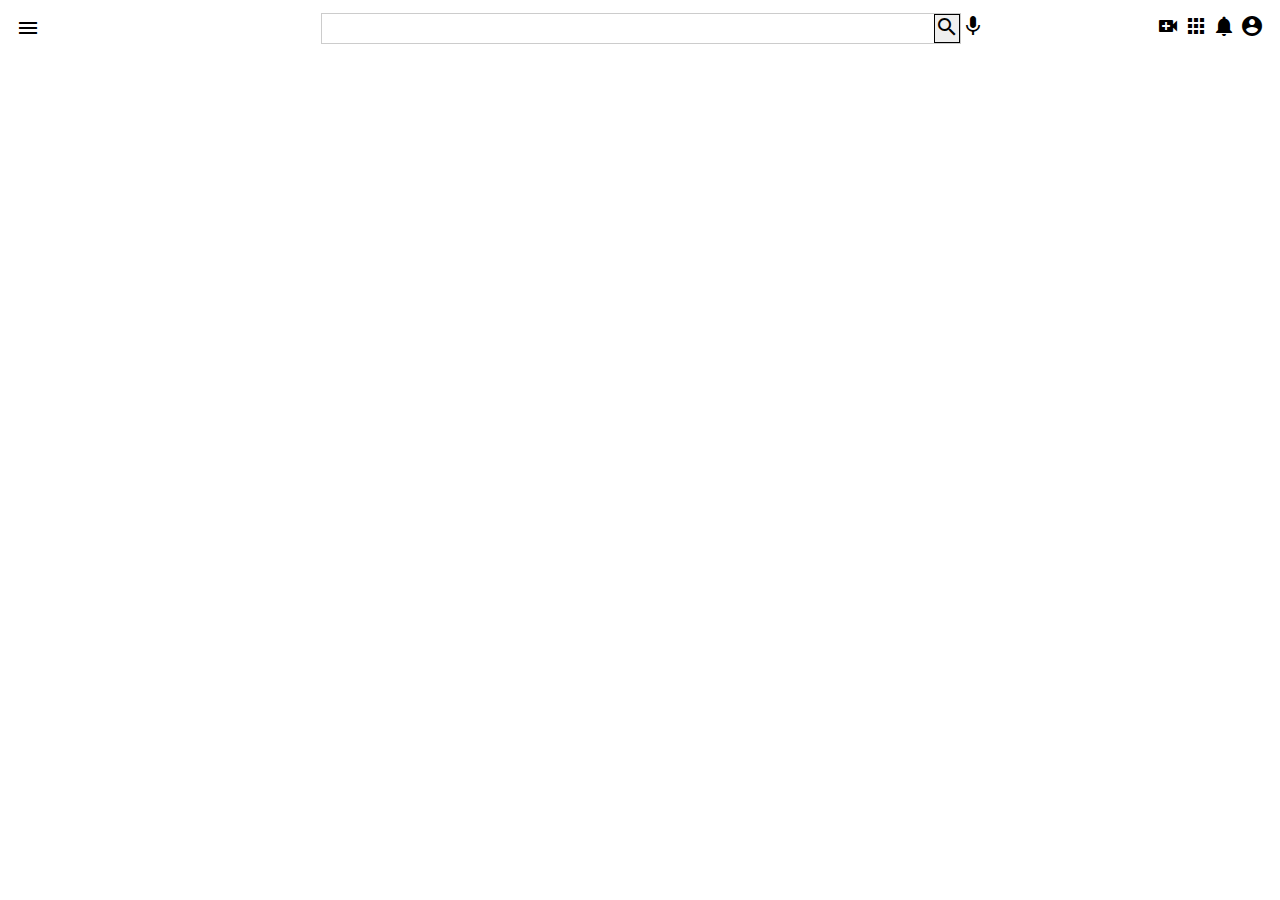
==== index.html @ 23adcd03 "added explorer page" ====
<!DOCTYPE html>
<html lang="en">
<head>
  <meta charset="UTF-8">
  <meta name="viewport" content="width=device-width, initial-scale=1.0">
  <title>YOUTUBE</title>
  <link rel="stylesheet" href="style.css">
  <link href="https://fonts.googleapis.com/icon?family=Material+Icons" rel="stylesheet">

</head>

<body>

  <div class="navbar"> 

    <div class="logo">

    <i class="material-icons">menu</i>

    <img src="https://www.vectorlogo.zone/logos/youtube/youtube-ar21.svg" alt="">

    </div>

    <div class="searchbar">

      <div class="search">

      <input type="text">

      <button> <i class="material-icons">search</i></button>

      </div>

      <i class="material-icons">keyboard_voice</i>

    </div>

    <div class="navigation-icons">

      <i class="material-icons">video_call</i>
      <i class="material-icons">apps</i>
      <i class="material-icons">notifications</i>
      <i class="material-icons">account_circle</i>

    </div>

  </div> 

  <div class="mainbody"> </div>
    <div class="categgories"> </div>
    <div class="videos"> </div> 

  

  
  
  
</body>
</html>
---- style.css ----
* {

  margin: 0;
  padding: 0;
  box-sizing: border-box;

}

/*:root {

  --clr-primary: red;

}*/

.navbar {

  display: flex;
  align-items: center;
  justify-content: space-between;
  height: 56px;
  padding: 0 16px;

}

.navbar .logo {

  display: flex;
  align-items: center;
}

.logo img {
  width: 100px;
  margin-left: 10px;
}

.navbar .searchbar {

  display: flex;

}

.search {
  display: flex;
  border: 1px solid #ccc;
  width: 640px;
}

.search input {
  border: none;
  width: 100%;
}

.search button {
  border: 1px solid black;
}
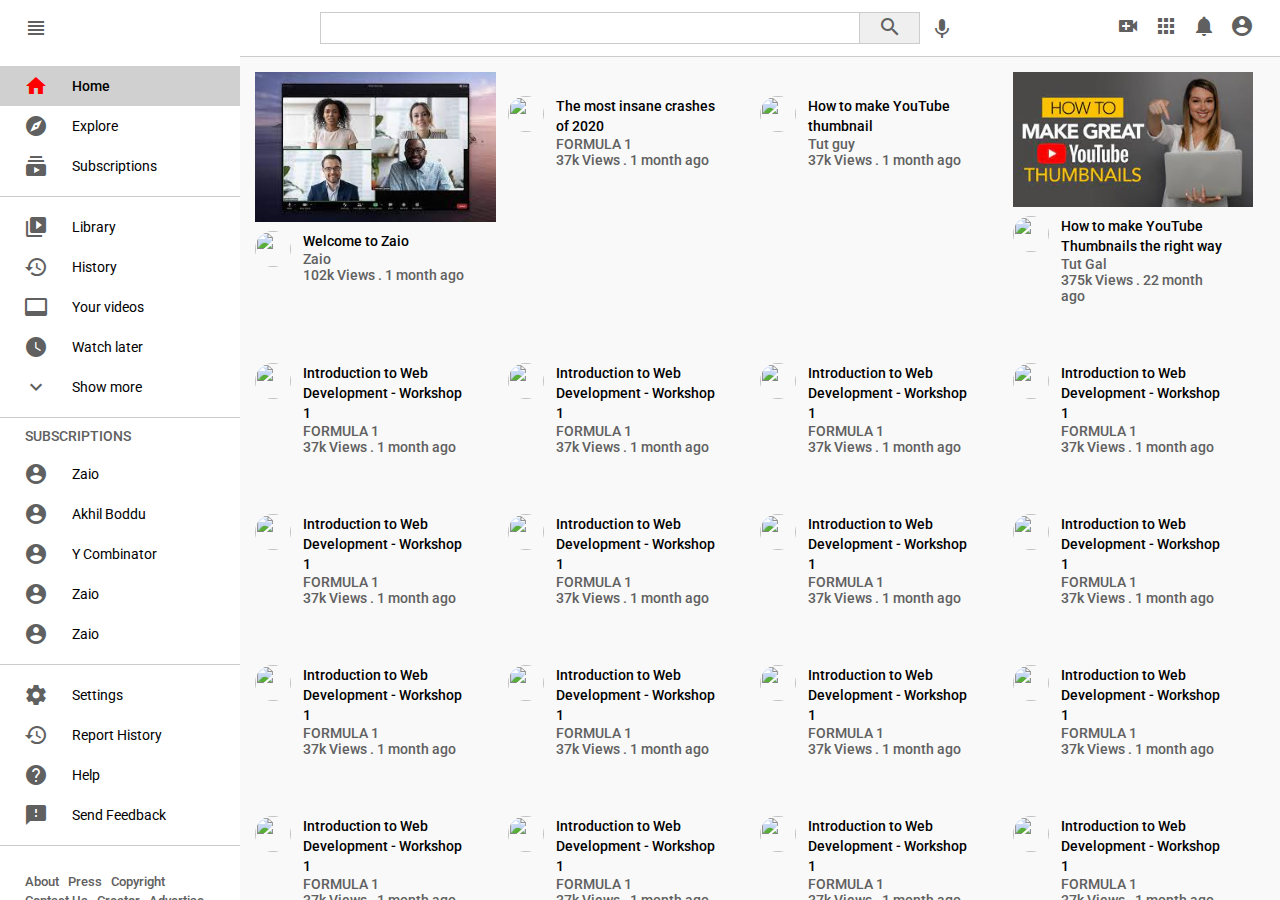
==== commit 528e8433: "Youtube code" ====
--- a/index.html
+++ b/index.html
@@ -1,59 +1,647 @@
 <!DOCTYPE html>
 <html lang="en">
-<head>
-  <meta charset="UTF-8">
-  <meta name="viewport" content="width=device-width, initial-scale=1.0">
-  <title>YOUTUBE</title>
-  <link rel="stylesheet" href="style.css">
-  <link href="https://fonts.googleapis.com/icon?family=Material+Icons" rel="stylesheet">
 
-</head>
+  <head>
+    <meta charset="UTF-8" />
+    <meta name="viewport" content="width=device-width, initial-scale=1.0" />
+    <meta http-equiv="X-UA-Compatible" content="ie=edge" />
+    <link rel="stylesheet" href="style.css">
+      <link href="https://fonts.googleapis.com/icon?family=Material+Icons" rel="stylesheet">
+    <title>YouTube</title>
+  </head>
 
-<body>
+  <body>
+    <div class="navbar">
+      <div class="logo">
+        <i class="material-icons">view_headline</i>
+        <img src="https://www.vectorlogo.zone/logos/youtube/youtube-ar21.svg" alt="">
+      </div>
+      <div class="searchbar">
+       <form class="search">
+        <input type="text" />
+        <button><i class="material-icons">search</i></button>
+       </form>
+       <i class="material-icons">keyboard_voice</i>
+      </div>
+      <div class="navigation-icons">
+       <i class="material-icons">video_call</i>
+       <i class="material-icons">apps</i>
+       <i class="material-icons">notifications</i>
+       <i class="material-icons">account_circle</i>
+      </div>
+    </div>
+    <div class="mainbody">
+      <div class="categories">
+          <div class="category-section">
+              <span class="category active">
+                  <i class="material-icons">home</i>
+                  Home
+              </span>
+              <span class="category">
+                  <i class="material-icons">explore</i>
+                  Explore
+              </span>
+              <span class="category">
+                  <i class="material-icons">subscriptions</i>
+                  Subscriptions
+              </span>
+          </div>
+          <div class="category-section">
+              <span class="category">
+                  <i class="material-icons">video_library</i>
+                  Library
+              </span>
+              <span class="category">
+                  <i class="material-icons">history</i>
+                  History
+              </span>
+              <span class="category">
+                  <i class="material-icons">video_label</i>
+                  Your videos
+              </span>
+              <span class="category">
+                  <i class="material-icons">watch_later</i>
+                  Watch later
+              </span>
+              <span class="category">
+                  <i class="material-icons">expand_more</i>
+                  Show more
+              </span>
+          </div>
+          <div class="category-section">
+              <p class="category_heading">SUBSCRIPTIONS</p>
+              <span class="category">
+                  <i class="material-icons">account_circle</i>
+                  Zaio
+              </span>
+              <span class="category">
+                  <i class="material-icons">account_circle</i>
+                  Akhil Boddu
+              </span>
+              <span class="category">
+                  <i class="material-icons">account_circle</i>
+                  Y Combinator
+              </span>
+              <span class="category">
+                  <i class="material-icons">account_circle</i>
+                  Zaio
+              </span>
+              <span class="category">
+                  <i class="material-icons">account_circle</i>
+                  Zaio
+              </span>
+          </div>
+          <div class="category-section">
+              <span class="category">
+                  <i class="material-icons">settings</i>
+                  Settings
+              </span>
+              <span class="category">
+                  <i class="material-icons">history</i>
+                  Report History
+              </span>
+              <span class="category">
+                  <i class="material-icons">help</i>
+                  Help
+              </span>
+              <span class="category">
+                  <i class="material-icons">feedback</i>
+                  Send Feedback
+              </span>
+          </div>
+          <div class="cagories-footer">
+              <div class="footer-section">
+                  <span>About</span>
+                  <span>Press</span>
+                  <span>Copyright</span>
+                  <span>Contact Us</span>
+                  <span>Creator</span>
+                  <span>Advertise</span>
+                  <span>Developers</span>
+              </div>
+              <div class="footer-section">
+                  <span>Terms</span>
+                  <span>Privacy</span>
+                  <span>Policy & Safety</span>
+                  <span>How YouTube works</span>
+                  <span>Test new features</span>
+              </div>
+              <span class="copyright">&copy; 2021 Zaio YouTube Clone</span>
+          </div>
+      </div>
+      <div class="videos">
+          <div class="video-grid">
+              <div class="video">
+                  <div class="thumbnail">
+                      <img src="[data-uri]" alt="">
+                  </div>
+                  <div class="details">
+                      <div class="profile">
+                          <img src="https://yt3.ggpht.com/ytc/AOPolaRvvUvn6t9MtTRGuFcz7Ba1f1T6BKYZ01egnEWJ=s68-c-k-c0x00ffffff-no-rj" alt="">
+                      </div>
+                      <div class="video-details">
+                          <p>Welcome to Zaio</p>
+                          <div class="posted-by">
+                          <span>Zaio</span>
+                        <div class="views-date">
+                          <span>102k Views</span>
+                          <span>.</span>
+                          <span>1 month ago</span>
+                        </div>
+                      </div>
+                    </div>  
+                  </div>
+              </div>
+              <div class="video">
+                  <div class="thumbnail">
+                      <img src="https://i.ytimg.com/vi/x45fLUTHCuk/hq720.jpg?sqp=-oaymwE2COgCEMoBSFXyq4qpAygIARUAAIhCGAFwAcABBvABAfgB_gmAAtAFigIMCAAQARhiIGIoYjAP&rs=AOn4CLCMFwG1bOKm2ItnzoeDYCLpEWwh1Q" alt="">
+                  </div>
+                  <div class="details">
+                      <div class="profile">
+                          <img src="https://yt3.ggpht.com/tyLW5LsJGwr4ViM30OeYbuLcu_MXfpRzP8y-X9_aKfTNJeMFHmnNbPyxxhaFDA9NRgwEu9mT-g=s68-c-k-c0x00ffffff-no-rj" alt="">
+                      </div>
+                      <div class="video-details">
+                          <p>The most insane crashes of 2020</p>
+                          <div class="posted-by">
+                          <span>FORMULA 1</span>
+                        <div class="views-date">
+                          <span>37k Views</span>
+                          <span>.</span>
+                          <span>1 month ago</span>
+                        </div>
+                      </div>
+                    </div>  
+                  </div>
+              </div>
+              <div class="video">
+                  <div class="thumbnail">
+                      <img src="https://encrypted-tbn0.gstatic.com/images?q=tbn:ANd9GcSt1IgIUzbvxkidENOl2DQWSuwx4o3snyBbKg&usqp=CAU" alt="">
+                  </div>
+                  <div class="details">
+                      <div class="profile">
+                          <img src="https://yt3.ggpht.com/5q85ZXh7uwNuW8GASY8-J3J8E4EJuRYyFvf3ju_meI0CXw4Q23hXShY80y-AaO5SJLqh3jT6Tw=s68-c-k-c0x00ffffff-no-rj" alt="">
+                      </div>
+                      <div class="video-details">
+                          <p>How to make YouTube thumbnail</p>
+                          <div class="posted-by">
+                          <span>Tut guy</span>
+                        <div class="views-date">
+                          <span>37k Views</span>
+                          <span>.</span>
+                          <span>1 month ago</span>
+                        </div>
+                      </div>
+                    </div>           
+                  </div>
+              </div>
+              <div class="video">
+                  <div class="thumbnail">
+                      <img src="[data-uri]" alt="">
+                  </div>
+                  <div class="details">
+                      <div class="profile">
+                          <img src="https://yt3.ggpht.com/X9eoDIB9cgb1s-kvATRs1lQDcU4Fjc15NDV9s9FF8ck7IsA8u7OdijaernoDV9LLdePgjlt_=s68-c-k-c0x00ffffff-no-rj" alt="">
+                      </div>
+                      <div class="video-details">
+                          <p>How to make YouTube Thumbnails the right way</p>
+                          <div class="posted-by">
+                          <span>Tut Gal</span>
+                        <div class="views-date">
+                          <span>375k Views</span>
+                          <span>.</span>
+                          <span>22 month ago</span>
+                        </div>
+                      </div>
+                    </div>  
+                  </div>
+              </div>
 
-  <div class="navbar"> 
+              <div class="video">
+                  <div class="thumbnail">
+                      <img src="https://encrypted-tbn0.gstatic.com/images?q=tbn:ANd9GcSt1IgIUzbvxkidENOl2DQWSuwx4o3snyBbKg&usqp=CAU" alt="">
+                  </div>
+                  <div class="details">
+                      <div class="profile">
+                          <img src="https://yt3.ggpht.com/ytc/AOPolaRvvUvn6t9MtTRGuFcz7Ba1f1T6BKYZ01egnEWJ=s68-c-k-c0x00ffffff-no-rj" alt="">
+                      </div>
+                      <div class="video-details">
+                          <p>Introduction to Web Development - Workshop 1</p>
+                          <div class="posted-by">
+                          <span>FORMULA 1</span>
+                        <div class="views-date">
+                          <span>37k Views</span>
+                          <span>.</span>
+                          <span>1 month ago</span>
+                        </div>
+                      </div>
+                    </div>  
+                  </div>
+              </div>
+              <div class="video">
+                  <div class="thumbnail">
+                      <img src="https://encrypted-tbn0.gstatic.com/images?q=tbn:ANd9GcSt1IgIUzbvxkidENOl2DQWSuwx4o3snyBbKg&usqp=CAU" alt="">
+                  </div>
+                  <div class="details">
+                      <div class="profile">
+                          <img src="https://yt3.ggpht.com/tyLW5LsJGwr4ViM30OeYbuLcu_MXfpRzP8y-X9_aKfTNJeMFHmnNbPyxxhaFDA9NRgwEu9mT-g=s68-c-k-c0x00ffffff-no-rj" alt="">
+                      </div>
+                      <div class="video-details">
+                          <p>Introduction to Web Development - Workshop 1</p>
+                          <div class="posted-by">
+                          <span>FORMULA 1</span>
+                        <div class="views-date">
+                          <span>37k Views</span>
+                          <span>.</span>
+                          <span>1 month ago</span>
+                        </div>
+                      </div>
+                    </div>  
+                  </div>
+              </div>
+              <div class="video">
+                  <div class="thumbnail">
+                      <img src="https://encrypted-tbn0.gstatic.com/images?q=tbn:ANd9GcSt1IgIUzbvxkidENOl2DQWSuwx4o3snyBbKg&usqp=CAU" alt="">
+                  </div>
+                  <div class="details">
+                      <div class="profile">
+                          <img src="https://yt3.ggpht.com/5q85ZXh7uwNuW8GASY8-J3J8E4EJuRYyFvf3ju_meI0CXw4Q23hXShY80y-AaO5SJLqh3jT6Tw=s68-c-k-c0x00ffffff-no-rj" alt="">
+                      </div>
+                      <div class="video-details">
+                          <p>Introduction to Web Development - Workshop 1</p>
+                          <div class="posted-by">
+                          <span>FORMULA 1</span>
+                        <div class="views-date">
+                          <span>37k Views</span>
+                          <span>.</span>
+                          <span>1 month ago</span>
+                        </div>
+                      </div>
+                    </div>           
+                  </div>
+              </div>
+              <div class="video">
+                  <div class="thumbnail">
+                      <img src="https://encrypted-tbn0.gstatic.com/images?q=tbn:ANd9GcSt1IgIUzbvxkidENOl2DQWSuwx4o3snyBbKg&usqp=CAU" alt="">
+                  </div>
+                  <div class="details">
+                      <div class="profile">
+                          <img src="https://yt3.ggpht.com/X9eoDIB9cgb1s-kvATRs1lQDcU4Fjc15NDV9s9FF8ck7IsA8u7OdijaernoDV9LLdePgjlt_=s68-c-k-c0x00ffffff-no-rj" alt="">
+                      </div>
+                      <div class="video-details">
+                          <p>Introduction to Web Development - Workshop 1</p>
+                          <div class="posted-by">
+                          <span>FORMULA 1</span>
+                        <div class="views-date">
+                          <span>37k Views</span>
+                          <span>.</span>
+                          <span>1 month ago</span>
+                        </div>
+                      </div>
+                    </div>  
+                  </div>
+              </div>
 
-    <div class="logo">
+              <div class="video">
+                  <div class="thumbnail">
+                      <img src="https://encrypted-tbn0.gstatic.com/images?q=tbn:ANd9GcSt1IgIUzbvxkidENOl2DQWSuwx4o3snyBbKg&usqp=CAU" alt="">
+                  </div>
+                  <div class="details">
+                      <div class="profile">
+                          <img src="https://yt3.ggpht.com/ytc/AOPolaRvvUvn6t9MtTRGuFcz7Ba1f1T6BKYZ01egnEWJ=s68-c-k-c0x00ffffff-no-rj" alt="">
+                      </div>
+                      <div class="video-details">
+                          <p>Introduction to Web Development - Workshop 1</p>
+                          <div class="posted-by">
+                          <span>FORMULA 1</span>
+                        <div class="views-date">
+                          <span>37k Views</span>
+                          <span>.</span>
+                          <span>1 month ago</span>
+                        </div>
+                      </div>
+                    </div>  
+                  </div>
+              </div>
+              <div class="video">
+                  <div class="thumbnail">
+                      <img src="https://encrypted-tbn0.gstatic.com/images?q=tbn:ANd9GcSt1IgIUzbvxkidENOl2DQWSuwx4o3snyBbKg&usqp=CAU" alt="">
+                  </div>
+                  <div class="details">
+                      <div class="profile">
+                          <img src="https://yt3.ggpht.com/tyLW5LsJGwr4ViM30OeYbuLcu_MXfpRzP8y-X9_aKfTNJeMFHmnNbPyxxhaFDA9NRgwEu9mT-g=s68-c-k-c0x00ffffff-no-rj" alt="">
+                      </div>
+                      <div class="video-details">
+                          <p>Introduction to Web Development - Workshop 1</p>
+                          <div class="posted-by">
+                          <span>FORMULA 1</span>
+                        <div class="views-date">
+                          <span>37k Views</span>
+                          <span>.</span>
+                          <span>1 month ago</span>
+                        </div>
+                      </div>
+                    </div>  
+                  </div>
+              </div>
+              <div class="video">
+                  <div class="thumbnail">
+                      <img src="https://encrypted-tbn0.gstatic.com/images?q=tbn:ANd9GcSt1IgIUzbvxkidENOl2DQWSuwx4o3snyBbKg&usqp=CAU" alt="">
+                  </div>
+                  <div class="details">
+                      <div class="profile">
+                          <img src="https://yt3.ggpht.com/5q85ZXh7uwNuW8GASY8-J3J8E4EJuRYyFvf3ju_meI0CXw4Q23hXShY80y-AaO5SJLqh3jT6Tw=s68-c-k-c0x00ffffff-no-rj" alt="">
+                      </div>
+                      <div class="video-details">
+                          <p>Introduction to Web Development - Workshop 1</p>
+                          <div class="posted-by">
+                          <span>FORMULA 1</span>
+                        <div class="views-date">
+                          <span>37k Views</span>
+                          <span>.</span>
+                          <span>1 month ago</span>
+                        </div>
+                      </div>
+                    </div>           
+                  </div>
+              </div>
+              <div class="video">
+                  <div class="thumbnail">
+                      <img src="https://encrypted-tbn0.gstatic.com/images?q=tbn:ANd9GcSt1IgIUzbvxkidENOl2DQWSuwx4o3snyBbKg&usqp=CAU" alt="">
+                  </div>
+                  <div class="details">
+                      <div class="profile">
+                          <img src="https://yt3.ggpht.com/X9eoDIB9cgb1s-kvATRs1lQDcU4Fjc15NDV9s9FF8ck7IsA8u7OdijaernoDV9LLdePgjlt_=s68-c-k-c0x00ffffff-no-rj" alt="">
+                      </div>
+                      <div class="video-details">
+                          <p>Introduction to Web Development - Workshop 1</p>
+                          <div class="posted-by">
+                          <span>FORMULA 1</span>
+                        <div class="views-date">
+                          <span>37k Views</span>
+                          <span>.</span>
+                          <span>1 month ago</span>
+                        </div>
+                      </div>
+                    </div>  
+                  </div>
+              </div>
 
-    <i class="material-icons">menu</i>
+              <div class="video">
+                  <div class="thumbnail">
+                      <img src="https://encrypted-tbn0.gstatic.com/images?q=tbn:ANd9GcSt1IgIUzbvxkidENOl2DQWSuwx4o3snyBbKg&usqp=CAU" alt="">
+                  </div>
+                  <div class="details">
+                      <div class="profile">
+                          <img src="https://yt3.ggpht.com/ytc/AOPolaRvvUvn6t9MtTRGuFcz7Ba1f1T6BKYZ01egnEWJ=s68-c-k-c0x00ffffff-no-rj" alt="">
+                      </div>
+                      <div class="video-details">
+                          <p>Introduction to Web Development - Workshop 1</p>
+                          <div class="posted-by">
+                          <span>FORMULA 1</span>
+                        <div class="views-date">
+                          <span>37k Views</span>
+                          <span>.</span>
+                          <span>1 month ago</span>
+                        </div>
+                      </div>
+                    </div>  
+                  </div>
+              </div>
+              <div class="video">
+                  <div class="thumbnail">
+                      <img src="https://encrypted-tbn0.gstatic.com/images?q=tbn:ANd9GcSt1IgIUzbvxkidENOl2DQWSuwx4o3snyBbKg&usqp=CAU" alt="">
+                  </div>
+                  <div class="details">
+                      <div class="profile">
+                          <img src="https://yt3.ggpht.com/tyLW5LsJGwr4ViM30OeYbuLcu_MXfpRzP8y-X9_aKfTNJeMFHmnNbPyxxhaFDA9NRgwEu9mT-g=s68-c-k-c0x00ffffff-no-rj" alt="">
+                      </div>
+                      <div class="video-details">
+                          <p>Introduction to Web Development - Workshop 1</p>
+                          <div class="posted-by">
+                          <span>FORMULA 1</span>
+                        <div class="views-date">
+                          <span>37k Views</span>
+                          <span>.</span>
+                          <span>1 month ago</span>
+                        </div>
+                      </div>
+                    </div>  
+                  </div>
+              </div>
+              <div class="video">
+                  <div class="thumbnail">
+                      <img src="https://encrypted-tbn0.gstatic.com/images?q=tbn:ANd9GcSt1IgIUzbvxkidENOl2DQWSuwx4o3snyBbKg&usqp=CAU" alt="">
+                  </div>
+                  <div class="details">
+                      <div class="profile">
+                          <img src="https://yt3.ggpht.com/5q85ZXh7uwNuW8GASY8-J3J8E4EJuRYyFvf3ju_meI0CXw4Q23hXShY80y-AaO5SJLqh3jT6Tw=s68-c-k-c0x00ffffff-no-rj" alt="">
+                      </div>
+                      <div class="video-details">
+                          <p>Introduction to Web Development - Workshop 1</p>
+                          <div class="posted-by">
+                          <span>FORMULA 1</span>
+                        <div class="views-date">
+                          <span>37k Views</span>
+                          <span>.</span>
+                          <span>1 month ago</span>
+                        </div>
+                      </div>
+                    </div>           
+                  </div>
+              </div>
+              <div class="video">
+                  <div class="thumbnail">
+                      <img src="https://encrypted-tbn0.gstatic.com/images?q=tbn:ANd9GcSt1IgIUzbvxkidENOl2DQWSuwx4o3snyBbKg&usqp=CAU" alt="">
+                  </div>
+                  <div class="details">
+                      <div class="profile">
+                          <img src="https://yt3.ggpht.com/X9eoDIB9cgb1s-kvATRs1lQDcU4Fjc15NDV9s9FF8ck7IsA8u7OdijaernoDV9LLdePgjlt_=s68-c-k-c0x00ffffff-no-rj" alt="">
+                      </div>
+                      <div class="video-details">
+                          <p>Introduction to Web Development - Workshop 1</p>
+                          <div class="posted-by">
+                          <span>FORMULA 1</span>
+                        <div class="views-date">
+                          <span>37k Views</span>
+                          <span>.</span>
+                          <span>1 month ago</span>
+                        </div>
+                      </div>
+                    </div>  
+                  </div>
+              </div>
 
-    <img src="https://www.vectorlogo.zone/logos/youtube/youtube-ar21.svg" alt="">
+              <div class="video">
+                  <div class="thumbnail">
+                      <img src="https://encrypted-tbn0.gstatic.com/images?q=tbn:ANd9GcSt1IgIUzbvxkidENOl2DQWSuwx4o3snyBbKg&usqp=CAU" alt="">
+                  </div>
+                  <div class="details">
+                      <div class="profile">
+                          <img src="https://yt3.ggpht.com/ytc/AOPolaRvvUvn6t9MtTRGuFcz7Ba1f1T6BKYZ01egnEWJ=s68-c-k-c0x00ffffff-no-rj" alt="">
+                      </div>
+                      <div class="video-details">
+                          <p>Introduction to Web Development - Workshop 1</p>
+                          <div class="posted-by">
+                          <span>FORMULA 1</span>
+                        <div class="views-date">
+                          <span>37k Views</span>
+                          <span>.</span>
+                          <span>1 month ago</span>
+                        </div>
+                      </div>
+                    </div>  
+                  </div>
+              </div>
+              <div class="video">
+                  <div class="thumbnail">
+                      <img src="https://encrypted-tbn0.gstatic.com/images?q=tbn:ANd9GcSt1IgIUzbvxkidENOl2DQWSuwx4o3snyBbKg&usqp=CAU" alt="">
+                  </div>
+                  <div class="details">
+                      <div class="profile">
+                          <img src="https://yt3.ggpht.com/tyLW5LsJGwr4ViM30OeYbuLcu_MXfpRzP8y-X9_aKfTNJeMFHmnNbPyxxhaFDA9NRgwEu9mT-g=s68-c-k-c0x00ffffff-no-rj" alt="">
+                      </div>
+                      <div class="video-details">
+                          <p>Introduction to Web Development - Workshop 1</p>
+                          <div class="posted-by">
+                          <span>FORMULA 1</span>
+                        <div class="views-date">
+                          <span>37k Views</span>
+                          <span>.</span>
+                          <span>1 month ago</span>
+                        </div>
+                      </div>
+                    </div>  
+                  </div>
+              </div>
+              <div class="video">
+                  <div class="thumbnail">
+                      <img src="https://encrypted-tbn0.gstatic.com/images?q=tbn:ANd9GcSt1IgIUzbvxkidENOl2DQWSuwx4o3snyBbKg&usqp=CAU" alt="">
+                  </div>
+                  <div class="details">
+                      <div class="profile">
+                          <img src="https://yt3.ggpht.com/5q85ZXh7uwNuW8GASY8-J3J8E4EJuRYyFvf3ju_meI0CXw4Q23hXShY80y-AaO5SJLqh3jT6Tw=s68-c-k-c0x00ffffff-no-rj" alt="">
+                      </div>
+                      <div class="video-details">
+                          <p>Introduction to Web Development - Workshop 1</p>
+                          <div class="posted-by">
+                          <span>FORMULA 1</span>
+                        <div class="views-date">
+                          <span>37k Views</span>
+                          <span>.</span>
+                          <span>1 month ago</span>
+                        </div>
+                      </div>
+                    </div>           
+                  </div>
+              </div>
+              <div class="video">
+                  <div class="thumbnail">
+                      <img src="https://encrypted-tbn0.gstatic.com/images?q=tbn:ANd9GcSt1IgIUzbvxkidENOl2DQWSuwx4o3snyBbKg&usqp=CAU" alt="">
+                  </div>
+                  <div class="details">
+                      <div class="profile">
+                          <img src="https://yt3.ggpht.com/X9eoDIB9cgb1s-kvATRs1lQDcU4Fjc15NDV9s9FF8ck7IsA8u7OdijaernoDV9LLdePgjlt_=s68-c-k-c0x00ffffff-no-rj" alt="">
+                      </div>
+                      <div class="video-details">
+                          <p>Introduction to Web Development - Workshop 1</p>
+                          <div class="posted-by">
+                          <span>FORMULA 1</span>
+                        <div class="views-date">
+                          <span>37k Views</span>
+                          <span>.</span>
+                          <span>1 month ago</span>
+                        </div>
+                      </div>
+                    </div>  
+                  </div>
+              </div>
 
+              <div class="video">
+                  <div class="thumbnail">
+                      <img src="https://encrypted-tbn0.gstatic.com/images?q=tbn:ANd9GcSt1IgIUzbvxkidENOl2DQWSuwx4o3snyBbKg&usqp=CAU" alt="">
+                  </div>
+                  <div class="details">
+                      <div class="profile">
+                          <img src="https://yt3.ggpht.com/ytc/AOPolaRvvUvn6t9MtTRGuFcz7Ba1f1T6BKYZ01egnEWJ=s68-c-k-c0x00ffffff-no-rj" alt="">
+                      </div>
+                      <div class="video-details">
+                          <p>Introduction to Web Development - Workshop 1</p>
+                          <div class="posted-by">
+                          <span>FORMULA 1</span>
+                        <div class="views-date">
+                          <span>37k Views</span>
+                          <span>.</span>
+                          <span>1 month ago</span>
+                        </div>
+                      </div>
+                    </div>  
+                  </div>
+              </div>
+              <div class="video">
+                  <div class="thumbnail">
+                      <img src="https://encrypted-tbn0.gstatic.com/images?q=tbn:ANd9GcSt1IgIUzbvxkidENOl2DQWSuwx4o3snyBbKg&usqp=CAU" alt="">
+                  </div>
+                  <div class="details">
+                      <div class="profile">
+                          <img src="https://yt3.ggpht.com/tyLW5LsJGwr4ViM30OeYbuLcu_MXfpRzP8y-X9_aKfTNJeMFHmnNbPyxxhaFDA9NRgwEu9mT-g=s68-c-k-c0x00ffffff-no-rj" alt="">
+                      </div>
+                      <div class="video-details">
+                          <p>Introduction to Web Development - Workshop 1</p>
+                          <div class="posted-by">
+                          <span>FORMULA 1</span>
+                        <div class="views-date">
+                          <span>37k Views</span>
+                          <span>.</span>
+                          <span>1 month ago</span>
+                        </div>
+                      </div>
+                    </div>  
+                  </div>
+              </div>
+              <div class="video">
+                  <div class="thumbnail">
+                      <img src="https://encrypted-tbn0.gstatic.com/images?q=tbn:ANd9GcSt1IgIUzbvxkidENOl2DQWSuwx4o3snyBbKg&usqp=CAU" alt="">
+                  </div>
+                  <div class="details">
+                      <div class="profile">
+                          <img src="https://yt3.ggpht.com/5q85ZXh7uwNuW8GASY8-J3J8E4EJuRYyFvf3ju_meI0CXw4Q23hXShY80y-AaO5SJLqh3jT6Tw=s68-c-k-c0x00ffffff-no-rj" alt="">
+                      </div>
+                      <div class="video-details">
+                          <p>Introduction to Web Development - Workshop 1</p>
+                          <div class="posted-by">
+                          <span>FORMULA 1</span>
+                        <div class="views-date">
+                          <span>37k Views</span>
+                          <span>.</span>
+                          <span>1 month ago</span>
+                        </div>
+                      </div>
+                    </div>           
+                  </div>
+              </div>
+              <div class="video">
+                  <div class="thumbnail">
+                      <img src="https://encrypted-tbn0.gstatic.com/images?q=tbn:ANd9GcSt1IgIUzbvxkidENOl2DQWSuwx4o3snyBbKg&usqp=CAU" alt="">
+                  </div>
+                  <div class="details">
+                      <div class="profile">
+                          <img src="https://yt3.ggpht.com/X9eoDIB9cgb1s-kvATRs1lQDcU4Fjc15NDV9s9FF8ck7IsA8u7OdijaernoDV9LLdePgjlt_=s68-c-k-c0x00ffffff-no-rj" alt="">
+                      </div>
+                      <div class="video-details">
+                          <p>Introduction to Web Development - Workshop 1</p>
+                          <div class="posted-by">
+                          <span>FORMULA 1</span>
+                        <div class="views-date">
+                          <span>37k Views</span>
+                          <span>.</span>
+                          <span>1 month ago</span>
+                        </div>
+                      </div>
+                    </div>  
+                  </div>
+              </div>
+          </div>
+      </div>
     </div>
-
-    <div class="searchbar">
-
-      <div class="search">
-
-      <input type="text">
-
-      <button> <i class="material-icons">search</i></button>
-
-      </div>
-
-      <i class="material-icons">keyboard_voice</i>
-
-    </div>
-
-    <div class="navigation-icons">
-
-      <i class="material-icons">video_call</i>
-      <i class="material-icons">apps</i>
-      <i class="material-icons">notifications</i>
-      <i class="material-icons">account_circle</i>
-
-    </div>
-
-  </div> 
-
-  <div class="mainbody"> </div>
-    <div class="categgories"> </div>
-    <div class="videos"> </div> 
-
-  
-
-  
-  
-  
-</body>
+  </body>
 </html>--- a/style.css
+++ b/style.css
@@ -1,56 +1,179 @@
+@import url('https://fonts.googleapis.com/css2?family=Roboto:ital,wght@0,100;0,300;0,400;0,500;0,700;0,900;1,100;1,300;1,400;1,500;1,700;1,900&display=swap');
+
 * {
-
-  margin: 0;
-  padding: 0;
-  box-sizing: border-box;
-
+    margin: 0;
+    padding: 0;
+    box-sizing: border-box;
 }
 
-/*:root {
-
-  --clr-primary: red;
-
-}*/
+body {
+    font-family: 'Roboto', sans-serif;
+}
 
 .navbar {
-
-  display: flex;
-  align-items: center;
-  justify-content: space-between;
-  height: 56px;
-  padding: 0 16px;
-
+    display: flex;
+    justify-content: space-between;
+    align-items: center;
+    height: 56px;
+    padding: 0 16px;
+    position: sticky;
+    top: 0;
+    background: white;
 }
-
 .navbar .logo {
-
-  display: flex;
-  align-items: center;
+    display: flex;
+    align-items: center;
+    margin-left: 8px;
 }
-
 .logo img {
-  width: 100px;
-  margin-left: 10px;
+    width: 100px;
+    margin-left: 10px;
 }
-
 .navbar .searchbar {
-
-  display: flex;
-
+    display: flex;
+    height: 32px;
+    align-items: center;
 }
 
 .search {
-  display: flex;
-  border: 1px solid #ccc;
-  width: 640px;
+    display: flex;
+    border: 1px solid #cccccc;
+    width: 600px;
+    margin-right: 10px;
+    height: 100%;
+}
+.search input {
+    border: none;
+    width: 90%;
+    padding-left: 10px;
+}
+.search button {
+    border: none;
+    border-left: 1px solid #cccccc;
+    width: 10%;
+}
+.search button i {
+    margin: 0;
 }
 
-.search input {
-  border: none;
-  width: 100%;
+.material-icons {
+    color: #606060;
+    margin-right: 10px;
 }
 
-.search button {
-  border: 1px solid black;
+.mainbody {
+    height: calc(100vh - 56px);
+    display: flex;
+    overflow: hidden;
 }
- +
+.categories {
+    width: 240px;
+    height: 100%;
+    background: white;
+    overflow-y: scroll;
+}
+.category-section {
+    border-bottom: 1px solid #ccc;
+    margin-top: 10px;
+}
+.category-section .category:last-child {
+    margin-bottom: 10px;
+}
+.category_heading {
+    margin: 10px 0px 10px 25px;
+    color: #606060;
+    font-size: 14px;
+    font-weight: 500;
+}
+.category {
+    width: 100%;
+    display: flex;
+    align-items: center;
+    height: 40px;
+    padding: 0 24px;
+    font-size: 14px;
+    font-weight: 400;
+    cursor: pointer;
+}
+.category:hover {
+    background: #f9f9f9;
+}
+.active {
+    background: #d0d0d0;
+    font-weight: 500;
+}
+.active:hover {
+    background: #d0d0d0;
+}
+.active i {
+    color: red;
+}
+.category i {
+    margin-right: 24px;
+}
+
+.cagories-footer {
+    padding: 25px;
+}
+.footer-section {
+    margin-bottom: 12px;
+}
+.footer-section span {
+    font-size: 13px;
+    font-weight: 500;
+    margin-right: 5px;
+    color: #606060;
+    cursor: pointer;
+}
+.copyright {
+    color: #606060;
+    font-size: 13px;
+    font-weight: 400;
+    margin-bottom: 20px;
+}
+
+.videos {
+    width: calc(100vw - 240px);
+    height: 100%;
+    background: #f9f9f9;
+    border-top: 1px solid #cccccc;
+    overflow-y: scroll;
+}
+.video-grid {
+    display: flex;
+    padding: 15px;
+    flex-wrap: wrap;
+}
+.video {
+    width: calc(25% - 12px);
+    margin-right: 12px;
+    cursor: pointer;
+    margin-bottom: 35px;
+}
+.video .thumbnail img {
+    width: 100%;
+}
+.videos .details {
+    display: flex;
+    margin-top: 5px;
+    width: 90%;
+}
+.video .profile {
+    margin-right: 12px;
+}
+.video .profile img {
+    border-radius: 50%;
+    width: 36px;
+    height: 36px;
+}
+.video .video-details p {
+    font-size: 14px;
+    font-weight: 500;
+    line-height: 20px;
+}
+.video .posted-by {
+    font-size: 14px;
+    font-weight: 500;
+    color: #606060;
+}